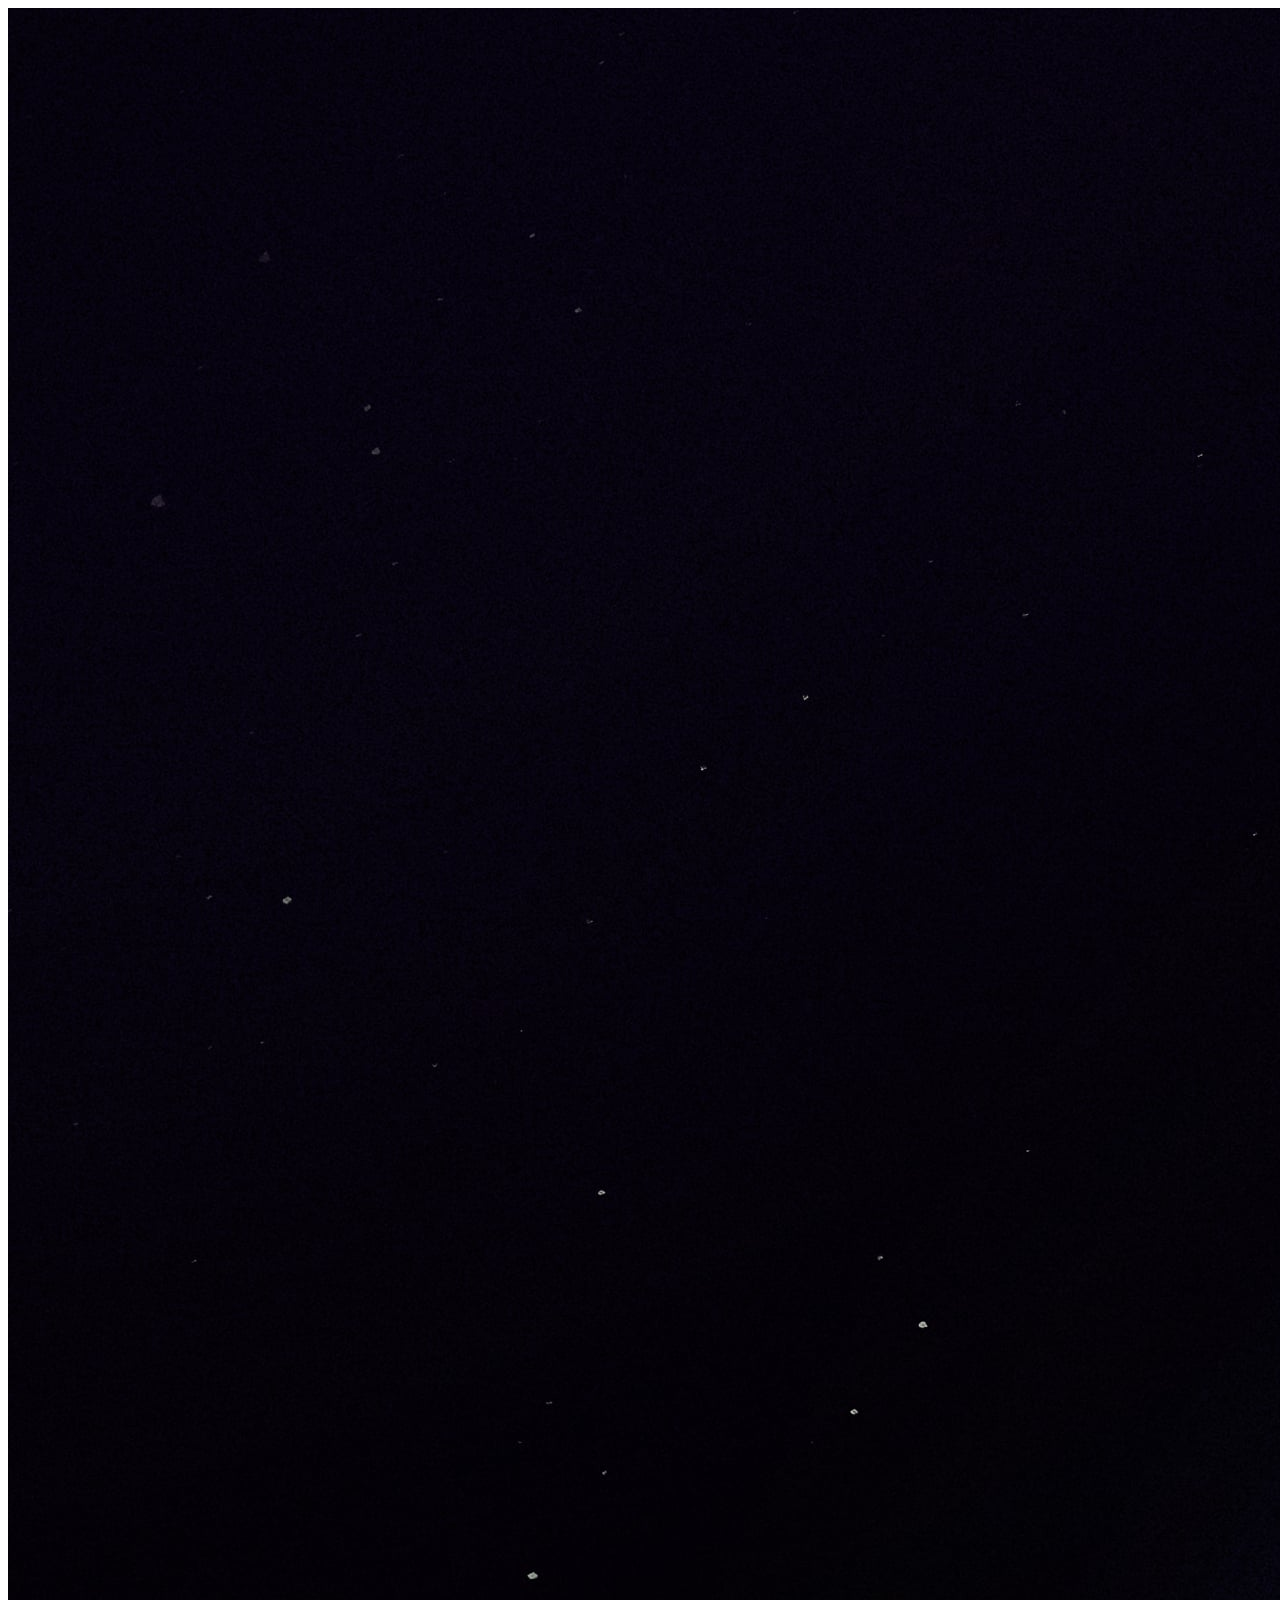
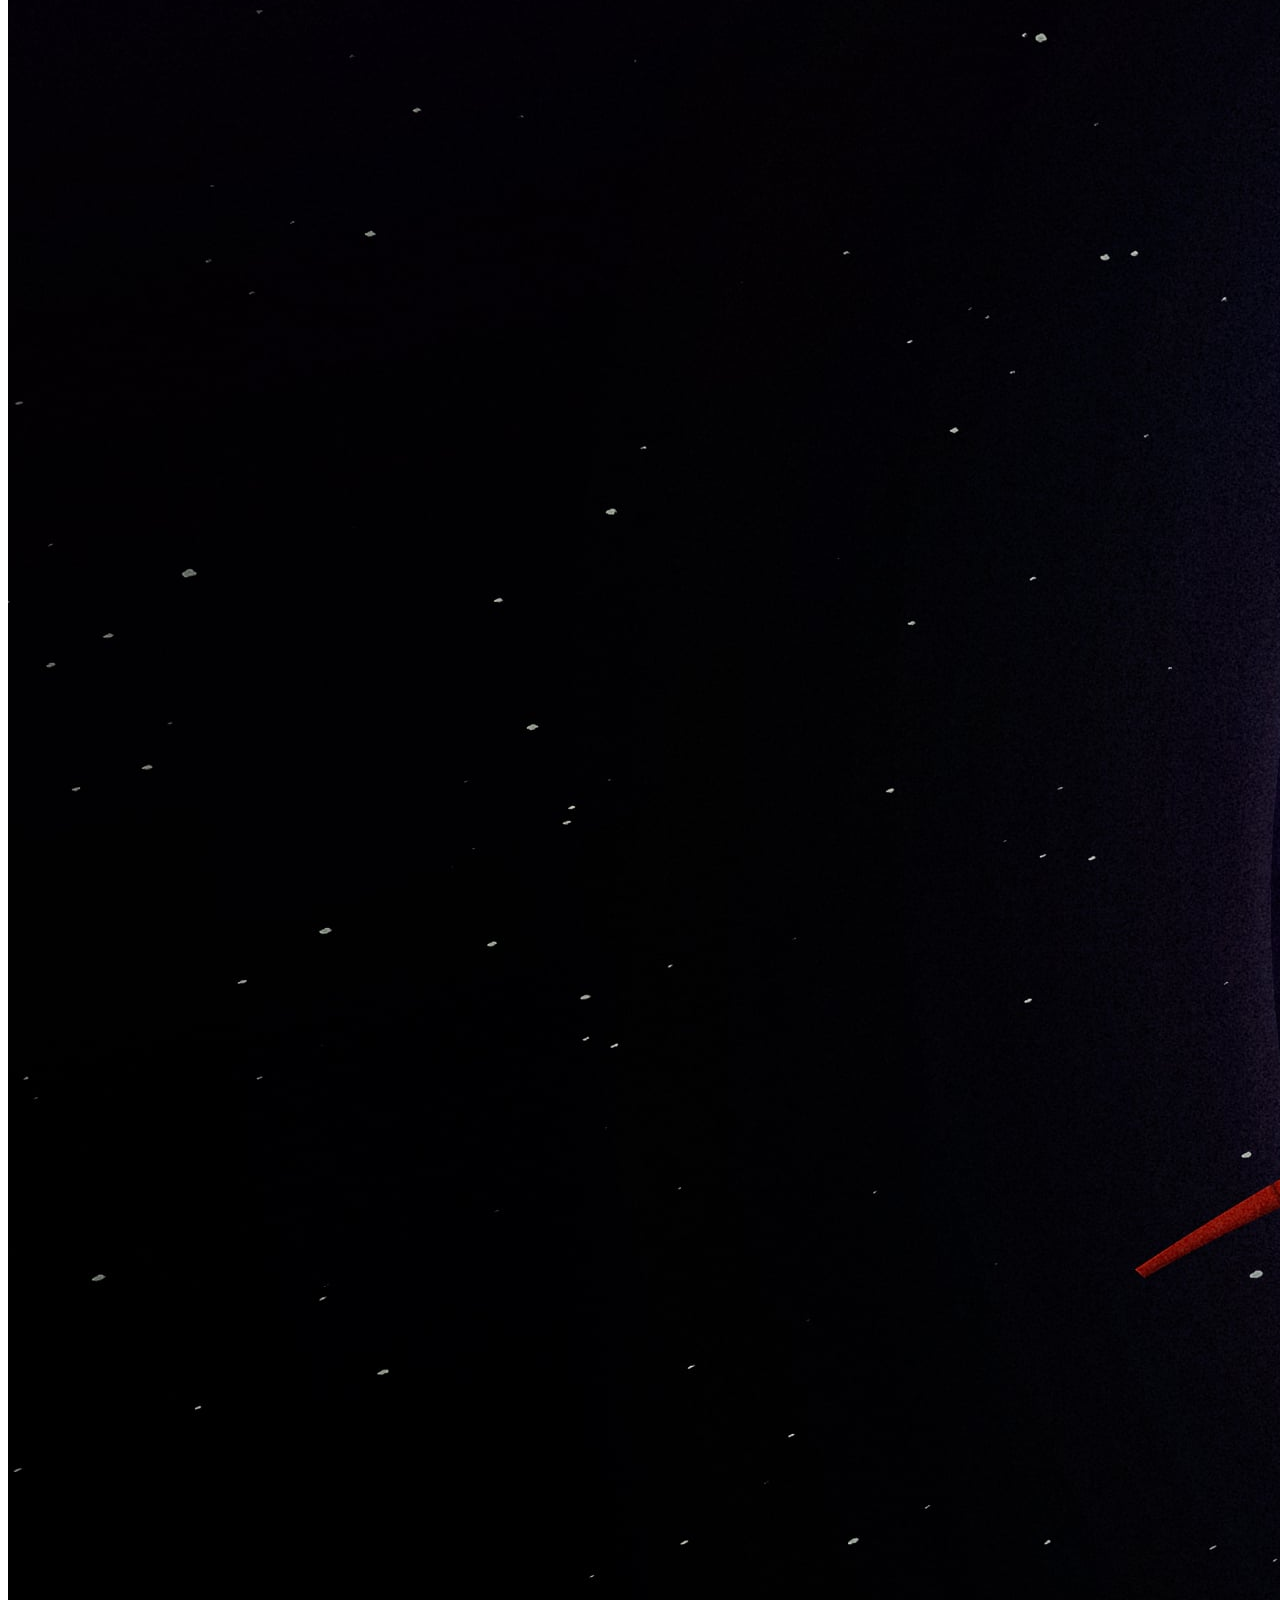
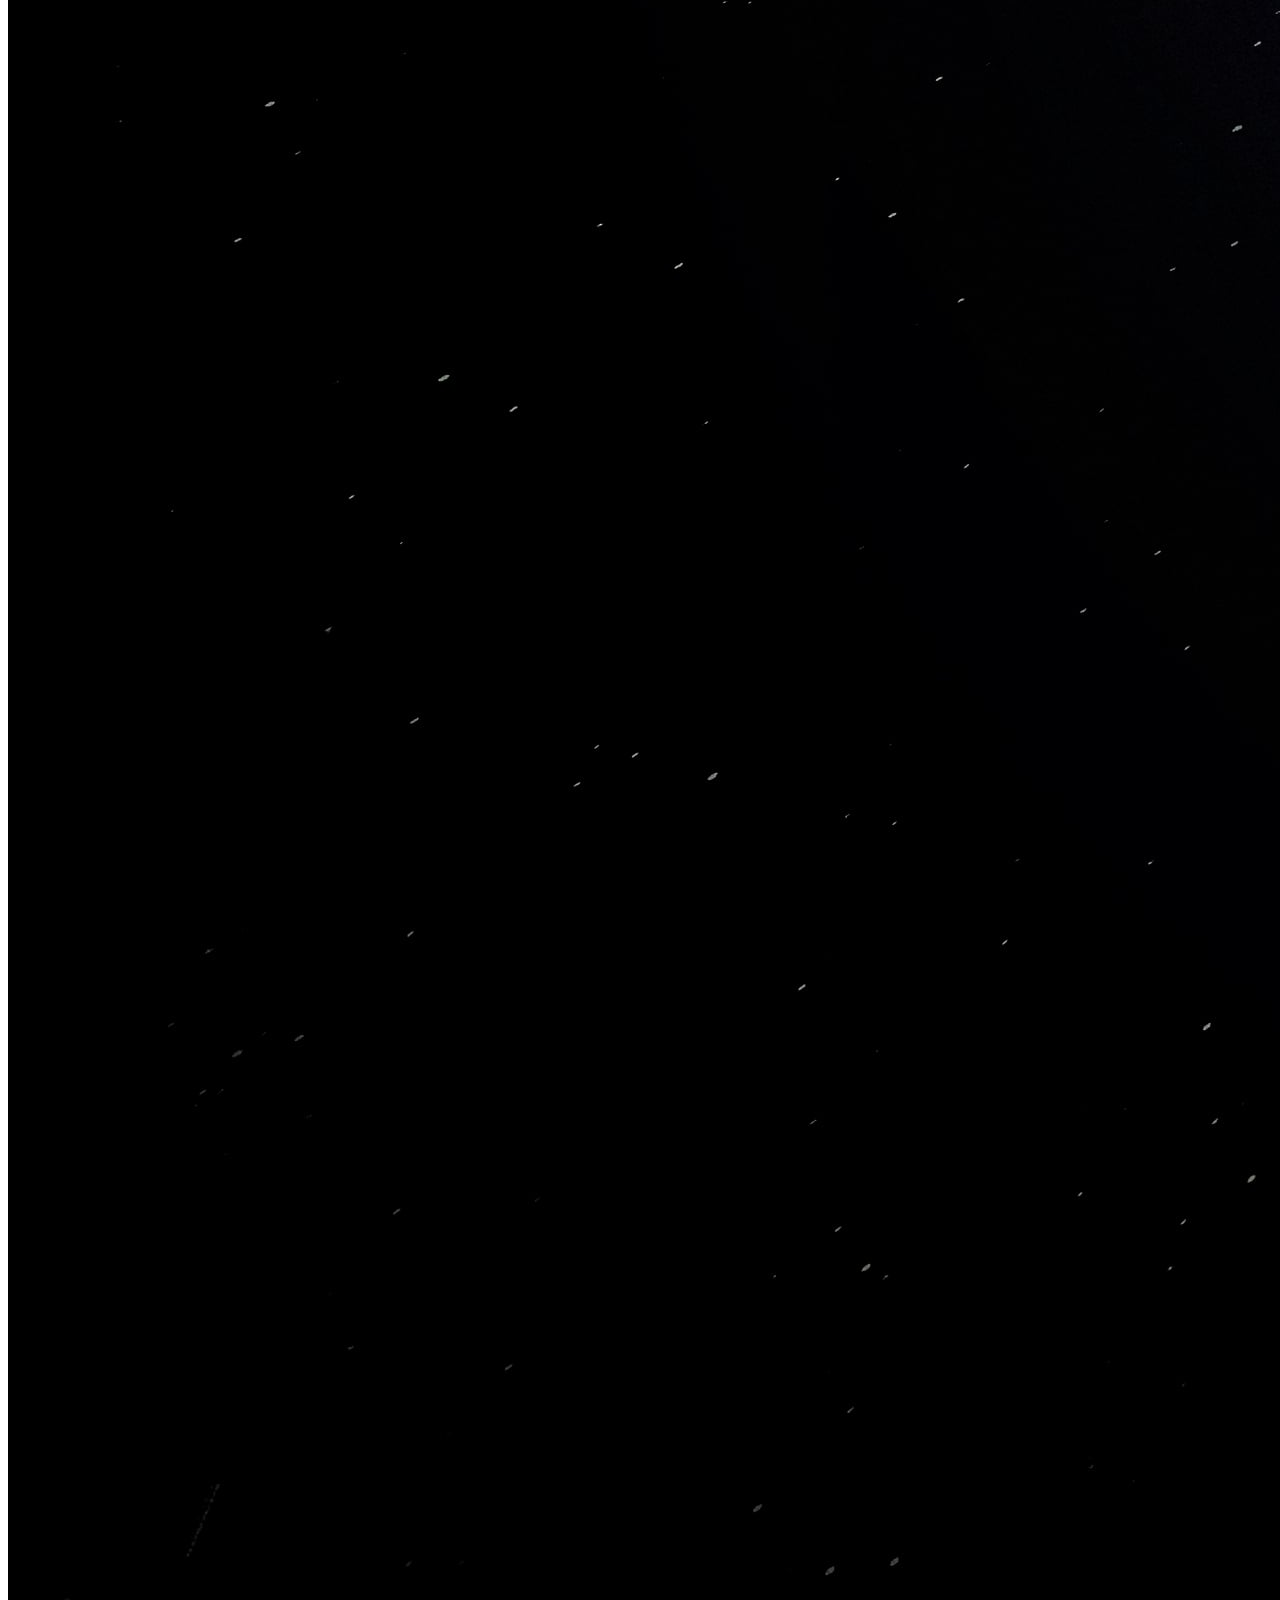
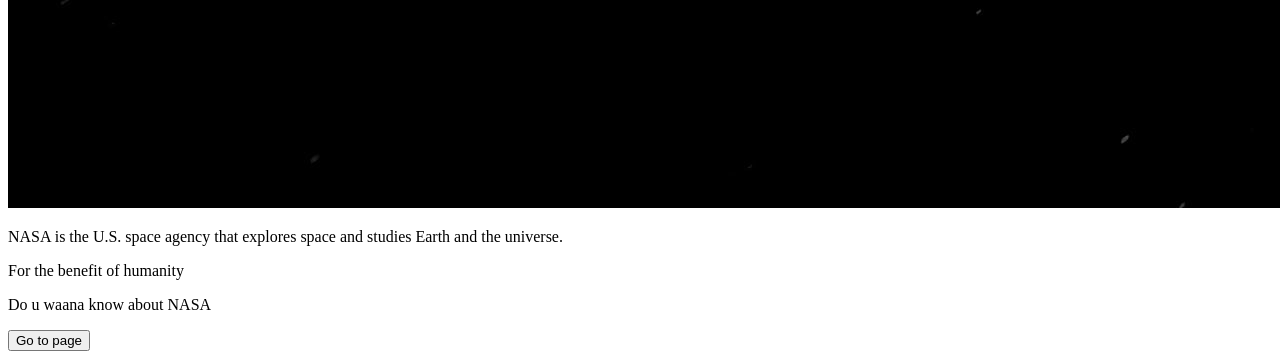
==== index.html @ 0d174a84 "Rename Index.html to index.html" ====
<!DOCTYPE html>
<html>
  <head>
    <title>Cover Page</title>
    <meta charset="UTF-8" viewport="width=device-width,initial-scale=1.0">
    <link rel="stylesheet" href="Coverpage.css">
  </head>
  <body>
   <div class="container">
    <img src="Nasa.jpg" alt="Image">
    
    <div class="text">
        <p>
          NASA is the U.S. space agency that explores space and studies Earth and the universe.
        </p>
        <p id="p2">For the benefit of humanity</p>
        <p id="p3">Do u waana know about NASA</p>
      <a href="NASAhome.html">  <button>Go to page</button>
    </div></a>
</div> 
  </body>
</html>
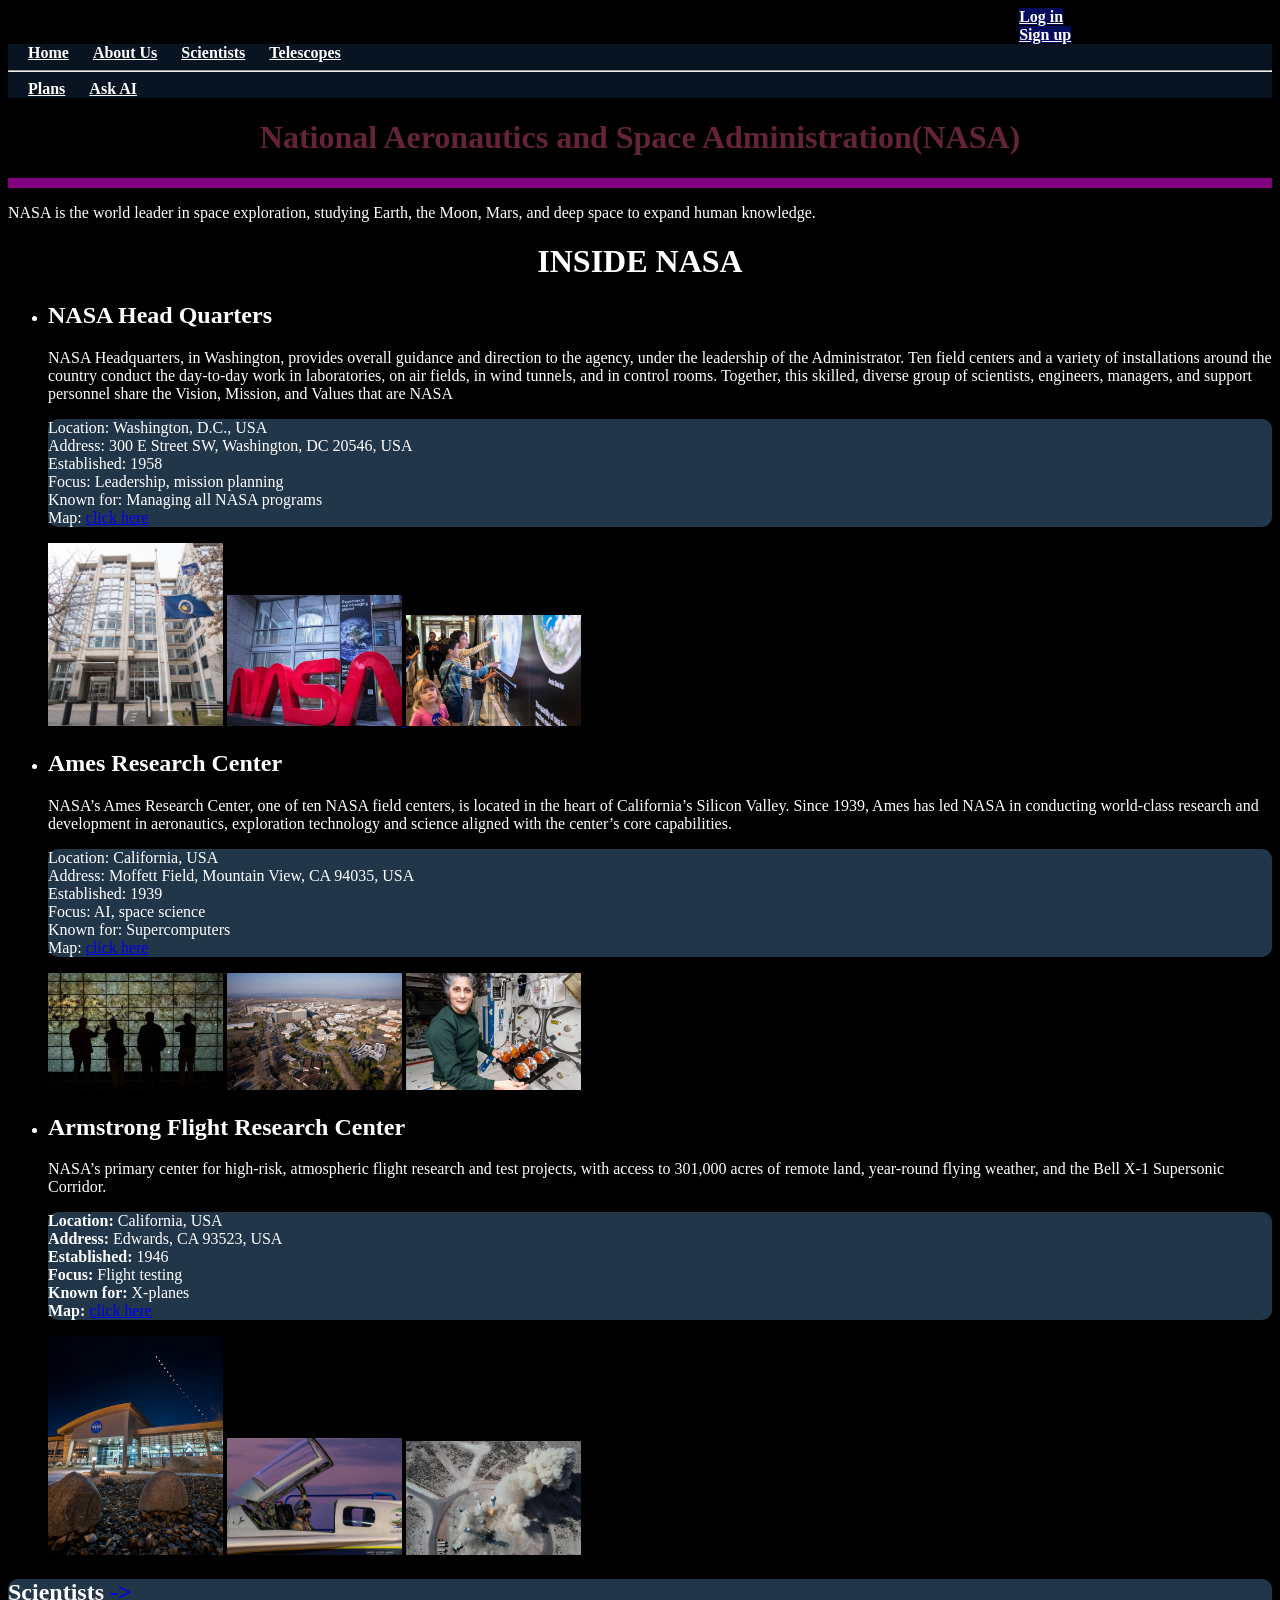
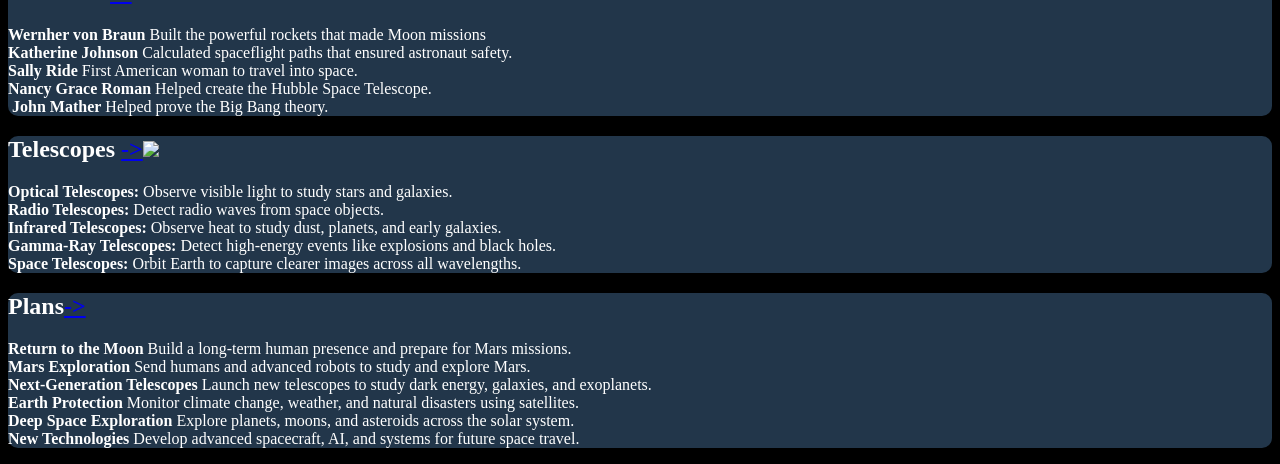
==== commit f732be07: "Rename NASAhome.html to index.html" ====
--- a/index.html
+++ b/index.html
@@ -1,22 +1,130 @@
 <!DOCTYPE html>
 <html>
   <head>
-    <title>Cover Page</title>
-    <meta charset="UTF-8" viewport="width=device-width,initial-scale=1.0">
-    <link rel="stylesheet" href="Coverpage.css">
+    <title>NASA main</title>
+    <meta charset=UTF-8>
+    <meta viewport="width=device-width,initial-scale=1.0">
+    <link rel="stylesheet" href="NASAhome.css"
   </head>
   <body>
-   <div class="container">
-    <img src="Nasa.jpg" alt="Image">
+     <a id="login" href="NASALogin.html">Log in</a>
+    <a id="signup" href="Signup.html">Sign up</a>
+    <header>
+      <nav id="page">
+        <a id="home" href="NASAhome.html">Home</a>
+        <a id="about" href="AboutNASA.html">About Us</a>
+        <a id="scientists" href="NASAscientist.html">Scientists</a>
+         <a id="telescope" href="NASATelescopes.html">Telescopes</a>
+         <hr>
+         <a id="plans" href="NASAPlans.html">Plans</a>
+         <a id="ai" href="ask ai.html">Ask AI</a>
+      </nav>
+      </header>
+      <h1 id="h1">National Aeronautics and Space Administration(NASA)</h1>
+      <hr size=10px color="purple">
+      </div>
+      <p>NASA is the world leader in space exploration, studying Earth, the Moon, Mars, and deep space to expand human knowledge.</p>
     
-    <div class="text">
-        <p>
-          NASA is the U.S. space agency that explores space and studies Earth and the universe.
+    <main>
+      <h1 id="#inside">INSIDE NASA</h1>
+     <ul> <li><section>
+        <h2>NASA Head Quarters</h2>
+        <p>NASA Headquarters, in Washington, provides overall guidance and direction to the agency, under the leadership of the Administrator. Ten field centers and a variety of installations around the country conduct the day-to-day work in laboratories, on air fields, in wind tunnels, and in control rooms. Together, this skilled, diverse group of scientists, engineers, managers, and support personnel share the Vision, Mission, and Values that are NASA</p>
+        <div id="div">
+          <p>Location: Washington, D.C., USA<br>
+ Address: 300 E Street SW, Washington, DC 20546, USA<br>
+ Established: 1958<br>
+ Focus: Leadership, mission planning<br>
+ Known for: Managing all NASA programs<br>
+ Map: <a href= "https://www.google.com/maps?q=NASA+Headquarters+Washington+DC⁠�">click here</a>
+ </p>
+        </div>
+       <a href="Hq1.jpg"> <img src="Hq1.jpg"></a>
+    <a  href="Hq2.jpg"> <img  src="Hq2.jpg">
+       <img src="Hq3.jpeg"></a>
+      </section></li>
+      <li><section>
+        <h2>Ames Research Center</h2>
+        <p>NASA’s Ames Research Center, one of ten NASA field centers, is located in the heart of California’s Silicon Valley. Since 1939, Ames has led NASA in conducting world-class research and development in aeronautics, exploration technology and science aligned with the center’s core capabilities.</p>
+        <div id="div">
+          <p>
+            Location: California, USA <br>
+ Address: Moffett Field, Mountain View, CA 94035, USA <br>
+ Established: 1939 <br>
+Focus: AI, space science <br>
+ Known for: Supercomputers <br>
+ Map: <a href="https://www.google.com/maps?q=NASA+Ames+Research+Center⁠�">click here</a>
+          </p>
+        </div>
+        <img src="Ames.jpg">
+        <img src="Ames1.jpeg">
+        <img src="Ames3.jpg">
+      </section></li>
+      <li>
+        <section>
+          <h2>Armstrong Flight Research Center</h2>
+          <p>NASA’s primary center for high-risk, atmospheric flight research and test projects, with access to 301,000 acres of remote land, year-round flying weather, and the Bell X-1 Supersonic Corridor.</p>
+           <div id="div">
+          <p>
+           <b> Location:</b> California, USA <br>
+<b> Address:</b> Edwards, CA 93523, USA <br>
+<b>Established:</b> 1946 <br>
+<b>Focus:</b> Flight testing <br>
+<b> Known for:</b> X-planes <br>
+<b>Map:</b> <a href="https://www.google.com/maps?q=NASA+Armstrong+Flight+Research+Center⁠�">click here</a>
+          </p>
+        </div>
+          <img src="As.jpg">
+          <img src="As1.jpg">
+          <img src="As2.jpeg">
+        </section>
+      </li>
+      </ul>
+      </ol>
+          
+      <div id="div">
+        <h2>Scientists <a href="NASAscientist.html">-></a></h2>
+        <p> <b>Wernher von Braun</b>
+Built the powerful rockets that made Moon missions <br>
+<b> Katherine Johnson</b>
+Calculated spaceflight paths that ensured astronaut safety. <br>  
+ <b>Sally Ride</b>
+First American woman to travel into space. <br>
+<b> Nancy Grace Roman</b>
+Helped create the Hubble Space Telescope. <br>
+️<b> John Mather</b>
+Helped prove the Big Bang theory.</p>
+      </div>
+      <div id="div">
+        <h2>Telescopes <a href="NASATelescopes.html">-></a><img src="Telescope.jpeg" id="simg"></h2>
+        <p> 
+        <b>Optical Telescopes:</b>
+Observe visible light to study stars and galaxies. <br>
+<b>Radio Telescopes:</b>
+Detect radio waves from space objects. <br>
+<b> Infrared Telescopes:</b>
+Observe heat to study dust, planets, and early galaxies. <br>
+<b>Gamma-Ray Telescopes:</b>
+Detect high-energy events like explosions and black holes. <br>
+<b> Space Telescopes:</b>
+Orbit Earth to capture clearer images across all wavelengths.
         </p>
-        <p id="p2">For the benefit of humanity</p>
-        <p id="p3">Do u waana know about NASA</p>
-      <a href="NASAhome.html">  <button>Go to page</button>
-    </div></a>
-</div> 
+      </div>
+     <div id="div">
+        <h2>Plans<a href="NASAPlans.html">-></a></h2>
+        <p><b>Return to the Moon</b>
+Build a long-term human presence and prepare for Mars missions. <br>
+<b> Mars Exploration</b>
+Send humans and advanced robots to study and explore Mars.<br>
+<b> Next-Generation Telescopes</b>
+Launch new telescopes to study dark energy, galaxies, and exoplanets. <br>
+<b> Earth Protection </b>
+Monitor climate change, weather, and natural disasters using satellites. <br>  
+<b>Deep Space Exploration </b>
+Explore planets, moons, and asteroids across the solar system. <br>
+<b>New Technologies</b>
+Develop advanced spacecraft, AI, and systems for future space travel.</p>
+      </div>
+    </main>
   </body>
 </html>
--- a/NASAhome.css
+++ b/NASAhome.css
@@ -0,0 +1,16 @@
+h1{text-align:center;}
+html{background-color:#000000;color:white;}
+header{background-color:rgba(11,26,42,0.8);width:40;}
+#home{color:white;padding:20px;font-weight:bold;margin-bottom:20px;}
+#about{color:white;font-weight:bold;}
+#scientists{color:white;padding:20px;font-weight:bold;}
+#plans{color:white;font-weight:bold;padding:20px;}
+#ai{color:white;font-weight:bold;}
+img{width:175px;size:30px;}
+#h1{color:rgb(100,35,54);font-family: "Playfair Display", serif;}
+ol{list-style-type:upper-alpha;}
+#div{border-radius:10px;background-color:rgb(34,54,74);}
+#telescope{color:white;font-weight:bold;}
+#simg{width:70px;size=20px}
+#login{background-color:rgb(5,12,94);color:white;font-weight:bold;margin-left:80%;}
+#signup{background-color:rgb(5,12,94);color:white;font-weight:bold;margin-left:80%;}
